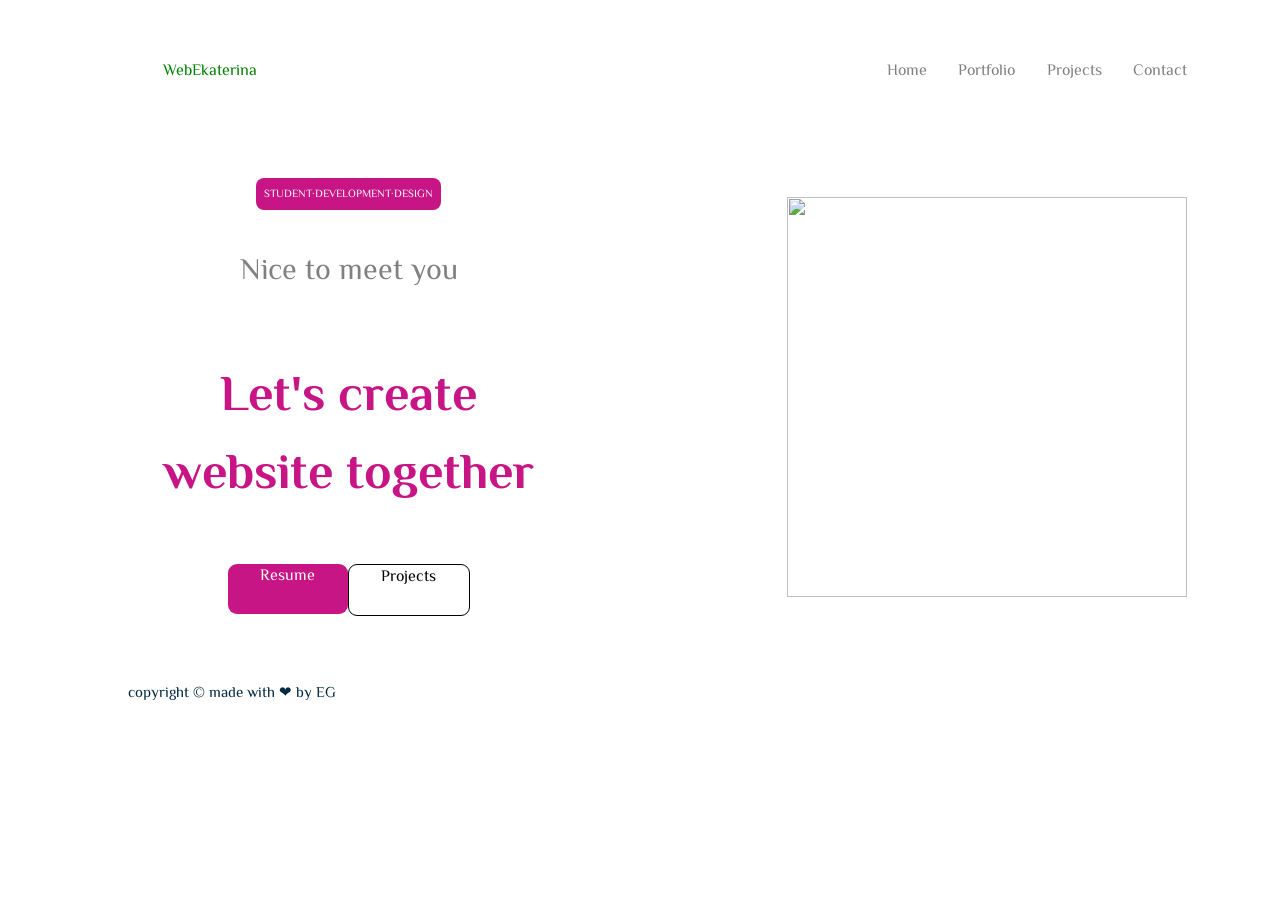
==== index.html @ 13c8c2bb "first commit!" ====
<!-- код главной страницы -->
<!DOCTYPE html>
<html lang="ru">
<head>
    <meta charset="UTF-8">
    <meta name="viewport" content="width=device-width, initial-scale=1.0">
    <title>My Portfolio</title>
    <link rel="stylesheet" href="style.css">
</head>
<body>
    <header>
        <div class="container">
            <a href="" class="logo">WebEkaterina</a>
            <nav>
                <ul>
                    <li><a href="">Home</a></li>
                    <li><a href="">Portfolio</a></li>
                    <li><a href="">Projects</a></li>
                    <li><a href="">Contact</a></li>
                </ul>
            </nav>
        </div>
    </header>
    <main>
        <div class="container">
            <div class="text">
                <p class="student">STUDENT·DEVELOPMENT·DESIGN</p>
                <p class="nice">Nice to meet you</p>
                <h1 class="lets_create">Let's create<br>website together</h1>
                <div class="resproj">
                    <p class="resume">Resume</p>
                    <p class="projects">Projects</p>
                </div>
            </div>
            <div class="image"><img src="C:\Users\Audi-\Desktop\IMG_6601.jpg"></div>
        </div>
    </main>
<footer>
    <p>copyright © made with ❤ by EG</p>
</footer>
</body>
</html>
---- style.css ----
@import url('https://fonts.googleapis.com/css2?family=El+Messiri&display=swap');

body {
    font-family: 'El Messiri', sans-serif;
    display: flex;
    flex-direction: column;
    align-items:center;
}
header {
    width: 1024px;
}
main {
    width: 1024px;
}
footer {
    color:#042940;
    font-size: 15px;
    width: 1024px;
}
ul {
    width: 300px;
    list-style: none;
    display: flex;
    justify-content: space-between;
}
a{
    text-decoration: none;
    color:grey;
}
.container {
    display:flex;
    justify-content:space-between;
    align-items: center;
    width: 1024px;
    margin: 20px;
    background-color: ;
    padding: 15px;
    border-radius: 10px;
}
.text {
    display:flex;
    flex-direction: column;
    align-items: center;
    text-align: center;
}
img {
    width: 400px;
    height:400px;
}
.logo {
    color:green;
}
.nice {
    color:grey;
    font-size: 30px;
}
.lets_create {
    color:mediumvioletred;
    font-size: 50px;
}
.student {
    background-color:mediumvioletred;
    color:white;
    font-size: 11px;
    margin:8px;
    padding:8px;
    height:16px;
    border-radius: 8px;
    text-align: center;
}
.resume {
    width:120px;
    height:50px;
    
    background-color:mediumvioletred;
    color:white;
    border-radius:9px;
}
.projects {
    width:120px;
    height:50px;
    background-color:white;
    color:black;
    border-radius:9px;
    border: solid black 1px;
}
.resproj {
    display:flex;
    justify-content: space-between;
    
}
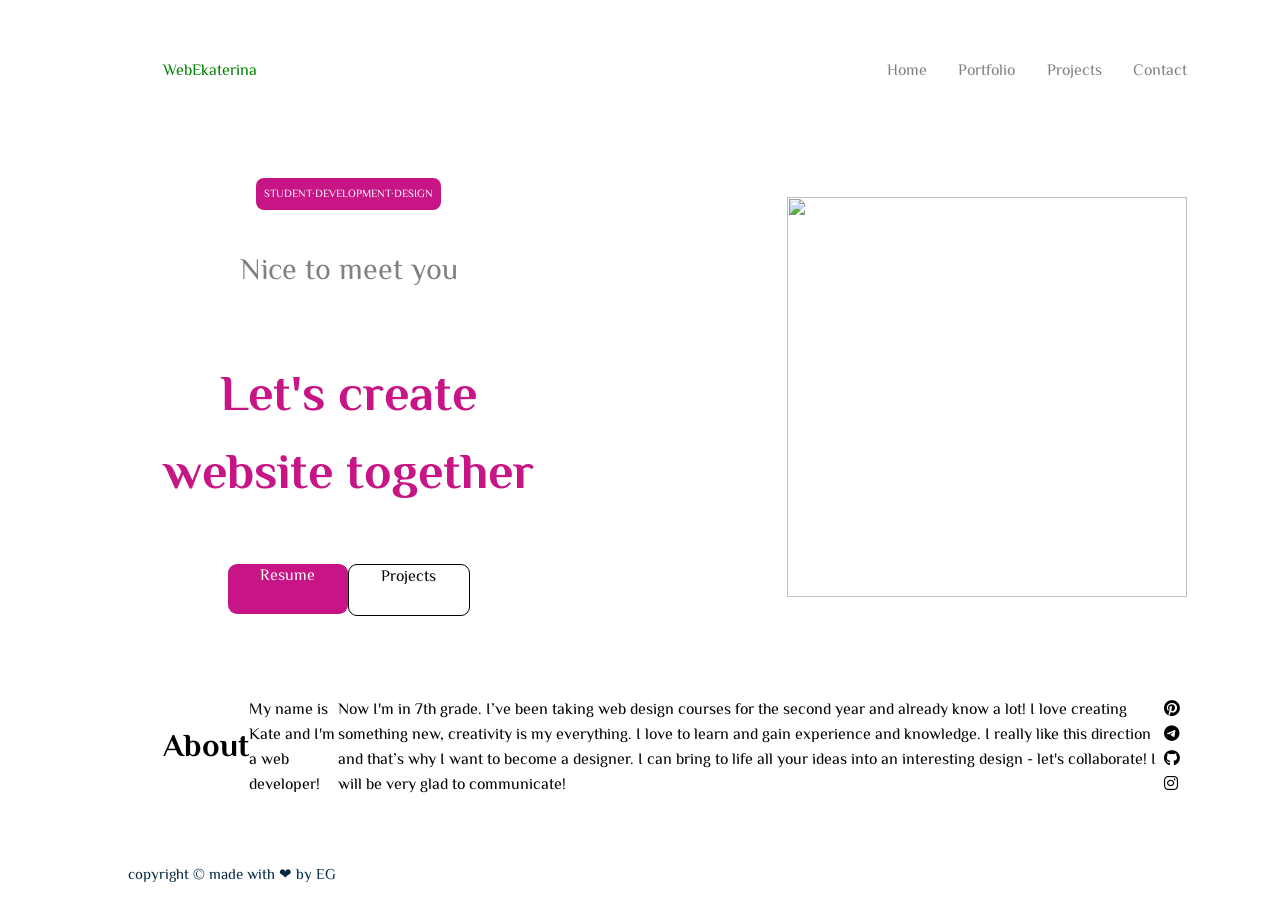
==== commit 3288bfb5: "Add files via upload" ====
--- a/index.html
+++ b/index.html
@@ -6,6 +6,7 @@
     <meta name="viewport" content="width=device-width, initial-scale=1.0">
     <title>My Portfolio</title>
     <link rel="stylesheet" href="style.css">
+    <link rel="stylesheet" href="https://cdnjs.cloudflare.com/ajax/libs/font-awesome/6.5.1/css/all.min.css" integrity="sha512-DTOQO9RWCH3ppGqcWaEA1BIZOC6xxalwEsw9c2QQeAIftl+Vegovlnee1c9QX4TctnWMn13TZye+giMm8e2LwA==" crossorigin="anonymous" referrerpolicy="no-referrer" />
 </head>
 <body>
     <header>
@@ -30,9 +31,20 @@
                 <div class="resproj">
                     <p class="resume">Resume</p>
                     <p class="projects">Projects</p>
-                </div>
+            </div>
             </div>
             <div class="image"><img src="C:\Users\Audi-\Desktop\IMG_6601.jpg"></div>
+        </div>
+        <div class="container">
+            <h1 class="about">About</h1>
+            <p class="black">My name is Kate and I'm a web developer!</p>
+            <p class="grey">Now I'm in 7th grade. I’ve been taking web design courses for the second year and already know a lot! I love creating something new, creativity is my everything. I love to learn and gain experience and knowledge. I really like this direction and that’s why I want to become a designer. I can bring to life all your ideas into an interesting design - let's collaborate! I will be very glad to communicate!</p>
+            <div class="icons">
+                <i class="fa-brands fa-pinterest"></i>
+                <i class="fa-brands fa-telegram"></i>
+                <i class="fa-brands fa-github"></i>
+                <i class="fa-brands fa-instagram"></i>
+            </div>
         </div>
     </main>
 <footer>
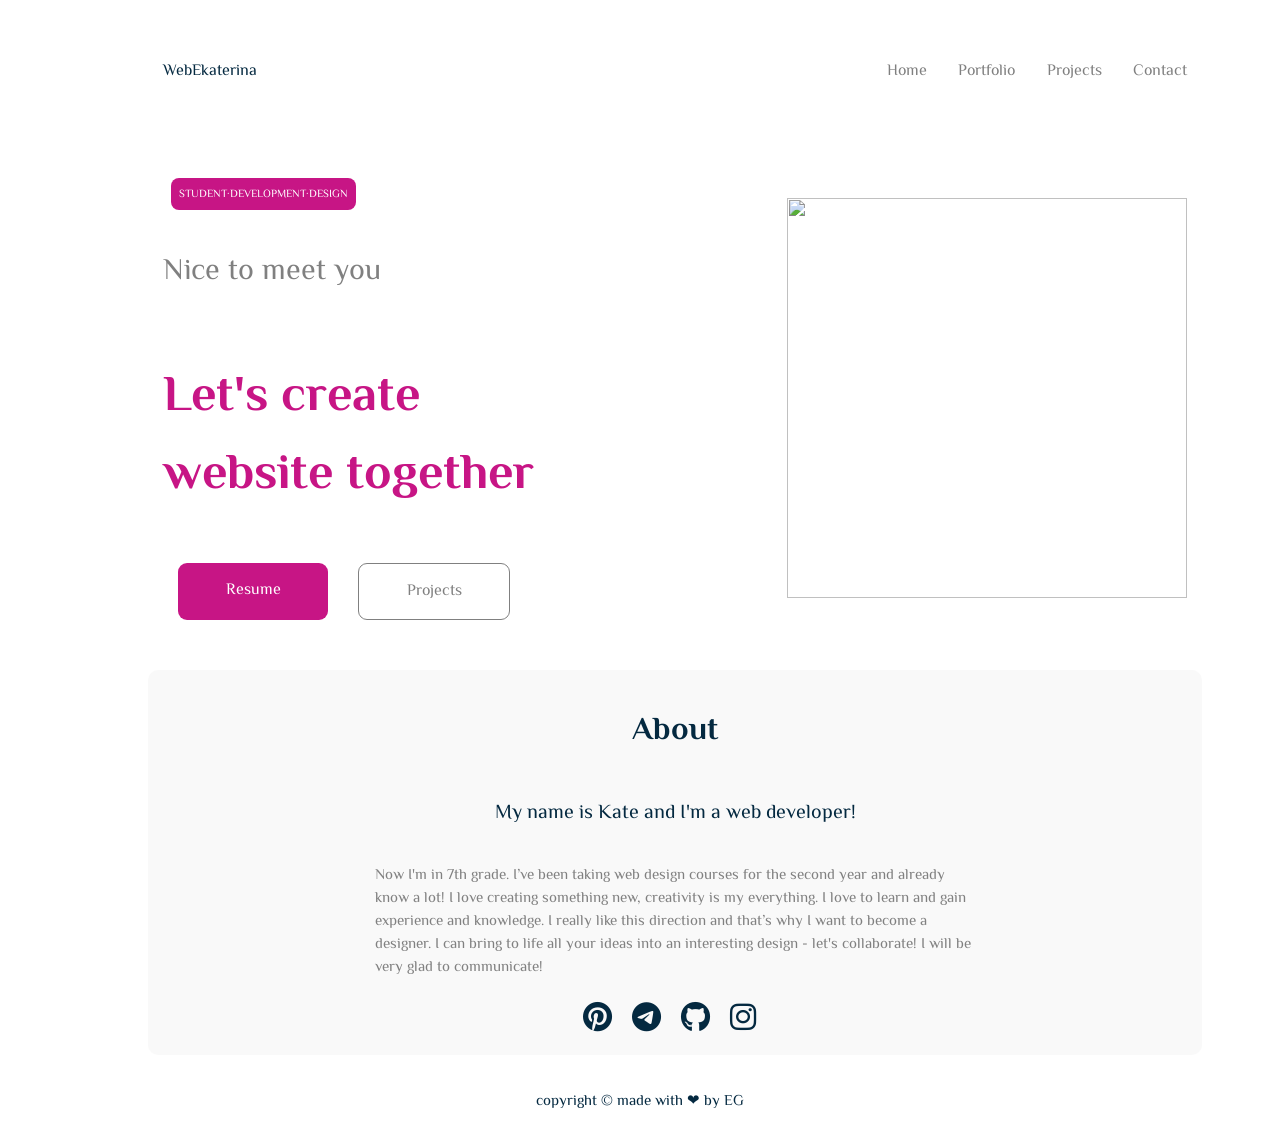
==== commit 267f3150: "Add files via upload" ====
--- a/index.html
+++ b/index.html
@@ -29,11 +29,11 @@
                 <p class="nice">Nice to meet you</p>
                 <h1 class="lets_create">Let's create<br>website together</h1>
                 <div class="resproj">
-                    <p class="resume">Resume</p>
-                    <p class="projects">Projects</p>
+                    <a href="" class="resume">Resume</a>
+                    <a href="" class="projects">Projects</a>
             </div>
             </div>
-            <div class="image"><img src="C:\Users\Audi-\Desktop\IMG_6601.jpg"></div>
+            <div class="image"><img src="lesson_15_semester_project\IMG_6601.jpg"></div>
         </div>
         <div class="container">
             <h1 class="about">About</h1>
--- a/style.css
+++ b/style.css
@@ -5,6 +5,7 @@
     display: flex;
     flex-direction: column;
     align-items:center;
+    justify-content: center;
 }
 header {
     width: 1024px;
@@ -16,6 +17,7 @@
     color:#042940;
     font-size: 15px;
     width: 1024px;
+    text-align: center;
 }
 ul {
     width: 300px;
@@ -37,18 +39,21 @@
     padding: 15px;
     border-radius: 10px;
 }
+.container:nth-child(2) {
+    flex-direction: column;
+    background-color: rgba(243, 243, 243, 0.521);
+}
 .text {
     display:flex;
     flex-direction: column;
-    align-items: center;
-    text-align: center;
+    align-items:flex-start;
 }
 img {
     width: 400px;
     height:400px;
 }
 .logo {
-    color:green;
+    color:#042940;
 }
 .nice {
     color:grey;
@@ -70,22 +75,47 @@
 }
 .resume {
     width:120px;
-    height:50px;
-    
+    padding:15px;
     background-color:mediumvioletred;
     color:white;
     border-radius:9px;
+    margin: 15px;
+    text-align: center;
+    display:block;
 }
 .projects {
     width:120px;
-    height:50px;
+    padding:15px;
     background-color:white;
-    color:black;
+    color: grey;
     border-radius:9px;
-    border: solid black 1px;
+    border: solid grey 1px;
+    margin: 15px;
+    text-align: center;
+    display:block;
 }
 .resproj {
     display:flex;
     justify-content: space-between;
     
+}
+.grey {
+    color: grey;
+    font-size: 15px;
+    width: 600px;
+}
+.black {
+    font-size: 20px;
+    color:#042940;
+}
+.about {
+    color:#042940
+}
+.icons {
+    width: 200px;
+    color:#042940;
+}
+.fa-brands {
+    font-size: 30px;
+    padding: 8px;
 }
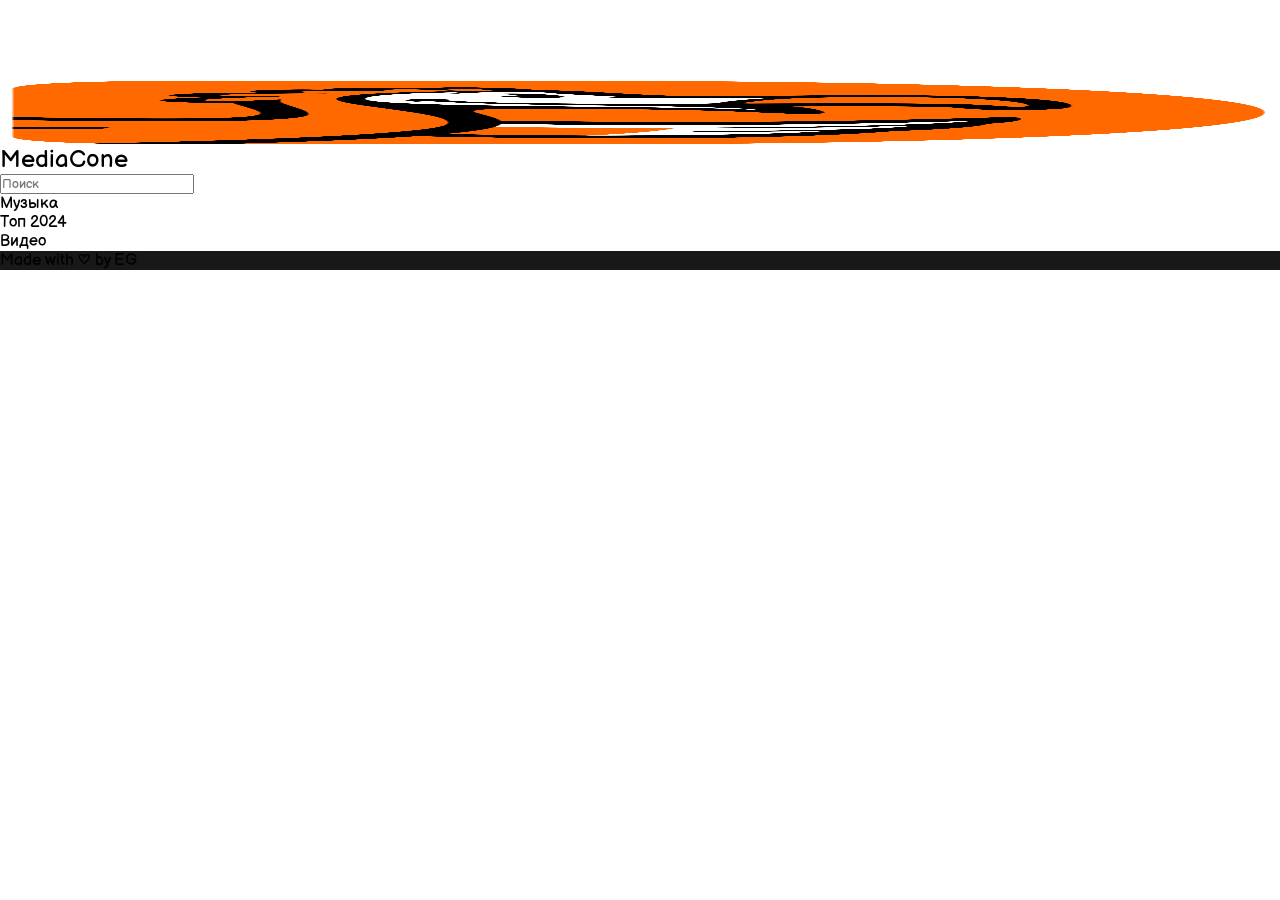
==== commit 7996812b: "Add files via upload" ====
--- a/index.html
+++ b/index.html
@@ -3,53 +3,46 @@
 <html lang="ru">
 <head>
     <meta charset="UTF-8">
-    <meta name="viewport" content="width=device-width, initial-scale=1.0">
-    <title>My Portfolio</title>
+    <title>NetOS Data</title>
     <link rel="stylesheet" href="style.css">
-    <link rel="stylesheet" href="https://cdnjs.cloudflare.com/ajax/libs/font-awesome/6.5.1/css/all.min.css" integrity="sha512-DTOQO9RWCH3ppGqcWaEA1BIZOC6xxalwEsw9c2QQeAIftl+Vegovlnee1c9QX4TctnWMn13TZye+giMm8e2LwA==" crossorigin="anonymous" referrerpolicy="no-referrer" />
+    <meta name="viewport" content="width=device-width, initial-scale=1" />
 </head>
 <body>
-    <header>
-        <div class="container">
-            <a href="" class="logo">WebEkaterina</a>
-            <nav>
-                <ul>
-                    <li><a href="">Home</a></li>
-                    <li><a href="">Portfolio</a></li>
-                    <li><a href="">Projects</a></li>
-                    <li><a href="">Contact</a></li>
-                </ul>
-            </nav>
-        </div>
-    </header>
-    <main>
-        <div class="container">
-            <div class="text">
-                <p class="student">STUDENT·DEVELOPMENT·DESIGN</p>
-                <p class="nice">Nice to meet you</p>
-                <h1 class="lets_create">Let's create<br>website together</h1>
-                <div class="resproj">
-                    <a href="" class="resume">Resume</a>
-                    <a href="" class="projects">Projects</a>
+        <header>
+            <img src="logo.png">
+            <h2>MediaCone</h2>
+            <div class="cont">
+                <form><input type="text" placeholder="Поиск"></form>
+                <div class="min">
+                    <div class="btn">Музыка</div>
+                    <div class="btnn">Топ 2024</div>
+                    <div class="btn">Видео</div>
+                </div>
             </div>
+        </header>
+        <main>
+            <div class="music">
+                <div class="cont_1">
+                    <iframe frameborder="0" style="border:none;width:409px;height:205px;" width="409" height="205" src="https://music.yandex.ru/iframe/track/98656943/20517809">Слушайте <a href='https://music.yandex.ru/album/20517809/track/98656943'>Surround Sound</a> — <a href='https://music.yandex.ru/artist/10526752'>JID</a> на Яндекс Музыке</iframe>
+                    <iframe frameborder="0" style="border:none;width:409px;height:205px;" width="409" height="205" src="https://music.yandex.ru/iframe/track/121558888/29239033">Слушайте <a href='https://music.yandex.ru/album/29239033/track/121558888'>MOVE YO BODY</a> — <a href='https://music.yandex.ru/artist/10761618'>Bryansanon</a> на Яндекс Музыке</iframe>
+                    <iframe frameborder="0" style="border:none;width:409px;height:205px;" width="409" height="205" src="https://music.yandex.ru/iframe/track/117377261/27380064">Слушайте <a href='https://music.yandex.ru/album/27380064/track/117377261'>Strangers</a> — <a href='https://music.yandex.ru/artist/8665761'>Ren</a> на Яндекс Музыке</iframe>
+                    <iframe frameborder="0" style="border:none;width:409px;height:205px;" width="409" height="205" src="https://music.yandex.ru/iframe/track/118857772/28033844">Слушайте <a href='https://music.yandex.ru/album/28033844/track/118857772'>greedy</a> — <a href='https://music.yandex.ru/artist/1413836'>speed up</a> на Яндекс Музыке</iframe>
+                    <iframe frameborder="0" style="border:none;width:409px;height:205px;" width="409" height="205" src="https://music.yandex.ru/iframe/track/121655456/29283279">Слушайте <a href='https://music.yandex.ru/album/29283279/track/121655456'>i wouldn't mind</a> — <a href='https://music.yandex.ru/artist/1413836'>speed up</a> на Яндекс Музыке</iframe>
+                    <iframe frameborder="0" style="border:none;width:409px;height:205px;" width="409" height="205" src="https://music.yandex.ru/iframe/track/119019629/28107070">Слушайте <a href='https://music.yandex.ru/album/28107070/track/119019629'>My Love Mine All Mine (Sped Up) - Nothing in the World Is Mine for Free</a> — <a href='https://music.yandex.ru/artist/1396260'>Hiko</a> на Яндекс Музыке</iframe>
+                </div>
+                <div class="cont_2">
+                    <iframe frameborder="0" style="border:none;width:409px;height:205px;" width="409" height="205" src="https://music.yandex.ru/iframe/track/4650823/521766">Слушайте <a href='https://music.yandex.ru/album/521766/track/4650823'>Swimming Pools (Drank)</a> — <a href='https://music.yandex.ru/artist/543582'>Kendrick Lamar</a> на Яндекс Музыке</iframe>
+                    <iframe frameborder="0" style="border:none;width:409px;height:205px;" width="409" height="205" src="https://music.yandex.ru/iframe/track/118653351/27943259">Слушайте <a href='https://music.yandex.ru/album/27943259/track/118653351'>ecstacy</a> — <a href='https://music.yandex.ru/artist/1413836'>speed up</a> на Яндекс Музыке</iframe>
+                    <iframe frameborder="0" style="border:none;width:409px;height:205px;" width="409" height="205" src="https://music.yandex.ru/iframe/track/123293290/30026013">Слушайте <a href='https://music.yandex.ru/album/30026013/track/123293290'>Meet you at the Graveyard</a> — <a href='https://music.yandex.ru/artist/1413836'>speed up</a> на Яндекс Музыке</iframe>
+                    <iframe frameborder="0" style="border:none;width:409px;height:205px;" width="409" height="205" src="https://music.yandex.ru/iframe/track/121932707/29413218">Слушайте <a href='https://music.yandex.ru/album/29413218/track/121932707'>Montagem Mysterious Game (Speed Up)</a> — <a href='https://music.yandex.ru/artist/16677549'>LXNGVX</a> на Яндекс Музыке</iframe>
+                    <iframe frameborder="0" style="border:none;width:409px;height:205px;" width="409" height="205" src="https://music.yandex.ru/iframe/track/5658416/621307">Слушайте <a href='https://music.yandex.ru/album/621307/track/5658416'>Kerosene</a> — <a href='https://music.yandex.ru/artist/49522'>Crystal Castles</a> на Яндекс Музыке</iframe>
+                    <iframe frameborder="0" style="border:none;width:409px;height:205px;" width="409" height="205" src="https://music.yandex.ru/iframe/track/113537641/25744491">Слушайте <a href='https://music.yandex.ru/album/25744491/track/113537641'>The Lost Soul Down</a> — <a href='https://music.yandex.ru/artist/5466847'>NBSPLV</a> на Яндекс Музыке</iframe>
+                </div>
             </div>
-            <div class="image"><img src="lesson_15_semester_project\IMG_6601.jpg"></div>
-        </div>
-        <div class="container">
-            <h1 class="about">About</h1>
-            <p class="black">My name is Kate and I'm a web developer!</p>
-            <p class="grey">Now I'm in 7th grade. I’ve been taking web design courses for the second year and already know a lot! I love creating something new, creativity is my everything. I love to learn and gain experience and knowledge. I really like this direction and that’s why I want to become a designer. I can bring to life all your ideas into an interesting design - let's collaborate! I will be very glad to communicate!</p>
-            <div class="icons">
-                <i class="fa-brands fa-pinterest"></i>
-                <i class="fa-brands fa-telegram"></i>
-                <i class="fa-brands fa-github"></i>
-                <i class="fa-brands fa-instagram"></i>
-            </div>
-        </div>
-    </main>
-<footer>
-    <p>copyright © made with ❤ by EG</p>
-</footer>
+        </main>
+        <footer>
+            <p>Made with ♥ by EG</p>
+        </footer>
+    </div>
 </body>
 </html>
-
--- a/style.css
+++ b/style.css
@@ -1,121 +1,671 @@
-@import url('https://fonts.googleapis.com/css2?family=El+Messiri&display=swap');
+@import url('https://fonts.googleapis.com/css2?family=Balsamiq+Sans:ital,wght@0,400;0,700;1,400;1,700&family=Nunito:ital,wght@0,200..1000;1,200..1000&display=swap');
 
-body {
-    font-family: 'El Messiri', sans-serif;
-    display: flex;
-    flex-direction: column;
-    align-items:center;
-    justify-content: center;
+* {
+	font-family: "Balsamiq Sans", sans-serif;
+  	font-weight: 400;
+  	font-style: normal;
+	margin: 0;
+	padding: 0;
+	scroll-behavior:smooth; 
+}
+main {
+	padding: 0 60px;
+	background-color: #fffff7;
 }
 header {
-    width: 1024px;
-}
-main {
-    width: 1024px;
+	display: flex;
+	flex-direction: column;
+	justify-content: center;
+	padding-top: 80px;
 }
 footer {
-    color:#042940;
-    font-size: 15px;
-    width: 1024px;
-    text-align: center;
-}
-ul {
-    width: 300px;
-    list-style: none;
-    display: flex;
-    justify-content: space-between;
-}
-a{
-    text-decoration: none;
-    color:grey;
-}
-.container {
-    display:flex;
-    justify-content:space-between;
-    align-items: center;
-    width: 1024px;
-    margin: 20px;
-    background-color: ;
-    padding: 15px;
-    border-radius: 10px;
-}
-.container:nth-child(2) {
-    flex-direction: column;
-    background-color: rgba(243, 243, 243, 0.521);
-}
-.text {
-    display:flex;
-    flex-direction: column;
-    align-items:flex-start;
+	background-color:#181818;
 }
 img {
-    width: 400px;
-    height:400px;
-}
-.logo {
-    color:#042940;
-}
-.nice {
-    color:grey;
-    font-size: 30px;
-}
-.lets_create {
-    color:mediumvioletred;
-    font-size: 50px;
-}
-.student {
-    background-color:mediumvioletred;
-    color:white;
-    font-size: 11px;
-    margin:8px;
-    padding:8px;
-    height:16px;
-    border-radius: 8px;
-    text-align: center;
-}
-.resume {
-    width:120px;
-    padding:15px;
-    background-color:mediumvioletred;
-    color:white;
-    border-radius:9px;
-    margin: 15px;
-    text-align: center;
-    display:block;
-}
-.projects {
-    width:120px;
-    padding:15px;
-    background-color:white;
-    color: grey;
-    border-radius:9px;
-    border: solid grey 1px;
-    margin: 15px;
-    text-align: center;
-    display:block;
-}
-.resproj {
-    display:flex;
-    justify-content: space-between;
-    
+	height: 65px;
+}
+h1 {
+	font-size: 25px;
+	font-weight: 700;
+}
+a {
+	text-decoration: none;
+}
+.menu_first, .max_div_header {
+	margin: 0 60px;
+}
+.line, .line_footer {
+	height: 1px;
+	width: 100%;
+	background-color:#92929265;
+	margin-bottom: 20px;
+}
+.line {
+	margin-top: 20px;
+}
+.live_circle {
+	height: 10px;
+	width: 10px;
+	border-radius: 100px;
+	background-color: #ff0022;
+	animation: live 2s infinite;
+	transition: 0.4s;
+}
+@keyframes live {
+	0% {
+		background-color:#ff0022e1;
+	}
+	50% {
+		background-color:#ff217656;
+	}
+	100% {
+		background-color:#ff0022e1;
+	}
+}
+.menu_first {
+	display: flex;
+	align-items: center;
+	margin-top: 20px;
+	padding: 0;
+}
+.menu_first a {
+	padding-left: 20px;
+	transition: 0.4s;
+}
+.menu_first a:hover {
+	color:#ff6600;
+}
+.max_div_header, .max_div_header2 {
+	display: flex;
+	align-items: center;
+	margin-bottom: 20px;
+	padding: 0;
+}
+.max_div_header {
+	justify-content: space-between;
+}
+.max_div_header2 {
+	position: fixed;
+	background-color: #ffffff93;
+	top: 1px;
+	z-index: 500;
+	padding: 0;
+}
+.p_header {
+	font-size: 14px;
+	color: #6e6e6e;
+	padding-top: 5px;
+}
+.div1 {
+	display: flex;
+	align-items: center;
+	align-items: flex-start;
+	padding-bottom: 25px;
+}
+.div1_1 {
+	display: flex;
+	flex-direction: column;
+	padding-left: 7px;
+}
+.div1_1 h1{
+	font-size: 35px;
+}
+.div1_1 .orange {
+	padding-top: 0;
+}
+.div1_2 {
+	margin-left: 60px;
+}
+.div1_2 p{
+	padding-top: 5px;
+}
+.div1_2_1 {
+	display: flex;
+	font-size: 26px;
+	margin-top: 3px;
+	align-items: flex-end;
+}
+.div1_2_1 .orange {
+	padding-left: 5px;
+	font-size: 22px;
+}
+.orange {
+	color: #ff6600;
+}
+.fa-star {
+	color: #ffd900;
+}
+.div2 {
+	display: flex;
+	justify-content: center;
+	align-items: center;
+}
+.div2_1 {
+	display:flex;
+	flex-direction: column;
+	align-items: center;
+	transition: 0.3s;
+}
+.div2_1:hover {
+	color:#ff6600;
+	.fa-dollar-sign {
+		transform: translateY(-7px);
+	}
+}
+.sign_in {
+	border-radius: 20px;
+	background-color: #f0f0f0;
+	color:#8f8f8f;
+	height: 35px;
+	width: 80px;
+	display: flex;
+	align-items: center;
+	justify-content: center;
+	margin-left: 17px;
+	transition: 0.4s;
+}
+.sign_in:hover {
+	color: black;
+}
+.fa-dollar-sign {
+	font-size: 30px;
+	transition: 0.2s;
+}
+.div_menu {
+	display: flex;
+	height: 75px;
+	width: 1500px;
+	background-color: #ffffff00;
+	justify-content: center;
+	align-items: center;
+}
+.div_menu a {
+	padding-right: 30px;
+	transition: 0.4s;
+	color: black;
+	text-decoration: none;
+	background-color: #ffffff00;
+}
+.div_menu a:hover {
+	color:#ff6600;
+}
+.basket {
+	background-color:#ff6600;
+	color: white;
+	border-radius: 25px;
+	height: 45px;
+	width: 105px;
+	display: flex;
+	align-items: center;
+	justify-content: center;
+	margin-left: 17px;
+	transition: 0.4s;
+	margin-right: 150px;
+}
+.basket:hover {
+	background-color:#e75d00;
+}
+.posters {
+	display: flex;
+	justify-content: center;
+	align-items: center;
+}
+.posters img  {
+	height: 295px;
+	border-radius: 20px;
+	margin: 4px;
+}
+.fa-chevron-right {
+	color:#ff6600;
+	font-size: 27px;
+	padding-left: 7px;
+}
+.often_order {
+	display: flex;
+	flex-direction: column;
+	align-items: flex-start;
+	justify-content: center;
+}
+.often_order_p {
+	font-size: 25px;
+	margin-top: 20px;
+}
+.often_order_min_div {
+	display: flex;
+	justify-content: flex-start;
+	align-items: center;
+	border-radius: 14px;
+	-webkit-box-shadow: 1px 1px 13px 10px #bebebe80;
+	-moz-box-shadow: 1px 1px 13px 10px #bebebe80;
+	box-shadow: 1px 1px 13px 10px #bebebe80;
+	margin: 20px 0px;
+	margin-right: 25px;
+	padding: 10px;
+	width: 262px;
+	transition: 0.4s;
+}
+.often_order_min_div:hover {
+	-webkit-box-shadow: 1px 1px 13px 10px rgba(234,  234,  234, 0.5);
+	-moz-box-shadow: 1px 1px 13px 10px rgba(234,  234,  234, 0.5);
+	box-shadow: 1px 1px 13px 10px rgba(234,  234,  234, 0.5);
+}
+.often_order_min_div img {
+	height: 110px;
+}
+.often_order_min_div_2 {
+	display: flex;
+	flex-direction: column;
+	align-items: flex-start;
+}
+.often_order_min {
+	display: flex;
+	justify-content: center;
+}
+.all_positions {
+	display: flex;
+	flex-direction: column;
+	align-items: center;
+	justify-content: flex-start;
+}
+.all_positions h2 {
+	margin-top: 90px;
+}
+.pizza {
+	display: flex;
+	flex-direction: column;
+	align-items: center;
+	justify-content: center;
+}
+.price {
+	display: flex;
+}
+.all_positions {
+	display: flex;
+	flex-direction: column;
+	align-items: flex-start;
+	justify-content: center;
+}
+.all_positions h2 {
+	font-size: 40px;
+	padding: 0 0 45px 0;
+}
+.all_positions_min_cont {
+	display: flex;
+	justify-content: center;
+	align-items: flex-start;
+	padding: 15px 0;
+}
+.all_positions_min_min_cont {
+	display: flex;
+	flex-direction: column;
+	align-items: flex-start;
+	justify-content: center;
+	width: 290px;
+	padding: 0 15px;
+}
+.all_positions_min_min_cont img {
+	height: 260px;
+	transition: 0.4s;
+}
+.all_positions_min_min_cont img:hover {
+	transform: translateY(12px);
+}
+.big_text {
+	font-size: 26px;
+	padding-top: 10px;
 }
 .grey {
-    color: grey;
-    font-size: 15px;
-    width: 600px;
-}
-.black {
-    font-size: 20px;
-    color:#042940;
-}
-.about {
-    color:#042940
-}
-.icons {
-    width: 200px;
-    color:#042940;
-}
-.fa-brands {
-    font-size: 30px;
-    padding: 8px;
-}+	color:#6e6e6e;
+	font-size: 18px;
+	padding: 10px 0;
+}
+.price1, .price2, .price3, .price4, .price5, .price6, .price7, .price8, .price9, .price10, .price11, .price12, .price13, .price14, .price15, .price16, .price17, .price18, .price19, .price20, .price21, .price22, .price23, .price24, .price25, .price26, .price27, .price28, .price29, .price30, .price31, .price32, .price33, .price34, .price35, .price36, .price37, .price38, .price39, .price40, .price41, .price42, .price43, .price44, .price45, .price46, .price47, .price48, .price49, .price50, .price51, .price52, .price53, .price54, .price55, .price56, .price57,        .price58, .price59, .price60, .price61, .price62, .price63, .price64, .price65, .price66, .price67, .price68, .price69, .price70, .price71, .price72, .price73, .price74, .price75, .price76, .price77 , .price78, .price79, .price80, .price81, .price82{
+	display: flex;
+	justify-content: space-between;
+	align-items: center;
+}
+.price1, .price12, .price13, .price21, .price22, .price23, .price27, .price29, .price31, .price32, .price33, .price35, .price39, .price45, .price49, .price53, .price55, .price58, .price61, .price63, .price66, .price70, .price73, .price77, .price78, .price82{
+	padding-top: 15px;
+}
+.price26, .price25, .price54, .price64 {
+	padding-top: 70px;
+}
+.price3, .price36, .price37, .price44, .price43, .price42, .price46, .price47, .price48, .price50, .price51, .price52, .price62 {
+	padding-top: 45px;
+}
+.price5 {
+	padding-top: 85px;
+}
+.price6 {
+	padding-top: 82px;
+}
+.price14, .price24, .price10 {
+	padding-top: 58px;
+}
+.price9, .price11, .price34, .price57, .price59, .price71, .price72, .price74, .price75, .price76, .price77 {
+	padding-top: 35px;
+}
+.price7 {
+	padding-top: 64px;
+}
+.price8 {
+	padding-top: 18px;
+}
+ .price4, .price38 {
+	padding-top: 23px;
+}
+.price16, .price60{
+	padding-top: 33px;
+}
+.price18 {
+	padding-top: 20px;
+}
+.price19, .price20, .price17 {
+	padding-top: 115px;
+}
+.price28, .price65  {
+	padding-top: 21px;
+}
+.price30 {
+	padding-top: 57px;
+}
+.price56, .price67, .price68, .price69, .price15 {
+	padding-top: 44px;
+}
+.price79 {
+	padding-top: 130px;
+}
+.price80 {
+	padding-top: 171px;
+}
+.price81 {
+	padding-top: 192px;
+}.price40, .price41 {
+	padding-top: 37px;
+}
+.price2 {
+	padding-top: 68px;
+}
+.choose {
+	color:#df5900;
+	background-color: #ffeddd;
+	border-radius: 25px;
+	height: 45px;
+	width: 135px;
+	display: flex;
+	align-items: center;
+	justify-content: center;
+	margin-left: 17px;
+	transition: 0.4s;
+}
+.choose:hover {
+	background-color: #ffc5b3;
+}
+.collect {
+	background-color:#ff5e00;
+	color: white;
+	border-radius: 25px;
+	height: 45px;
+	width: 135px;
+	display: flex;
+	align-items: center;
+	justify-content: center;
+	margin-left: 17px;
+	transition: 0.4s;
+}
+.collect:hover {
+	background-color:#da5000;
+}
+.max_div_latest {
+	display: flex;
+	align-items: flex-start;
+	justify-content: center;
+	padding-bottom: 95px;
+}
+.min_div_latest {
+	display: flex;
+	flex-direction: column;
+	align-items: center;
+	justify-content: flex-start;
+	width: 300px;
+	padding: 0 10px;
+}
+.min_div_latest .orange {
+	font-size: 25px;
+	z-index: 5000000;
+	background-color: #6e6e6e00;
+}
+.min_div_latest p {
+	font-size: 21px;
+}
+.min_min_div_latest {
+	padding-bottom: 10px;
+	width: 250px;
+}
+.padding {
+	padding-top: 10px;
+}
+.padding_max {
+	padding-top: 20px;
+}
+iframe {
+	width: 260px;
+	height: 260px;
+	border-radius: 17px;
+	position:absolute;
+	left: 1035px;
+	text-align: center;
+}
+.iframe {
+	padding-top: 10px;
+	text-align: center;
+}
+.delivery {
+	z-index: 50000000000;
+	position: relative;
+	background-color: #ffffff00;
+	top: 120px;
+	right: 0px;
+}
+.orange_div_footer {
+	width: 100%;
+	background-color: #FF6900;
+	display: flex;
+	justify-content: space-between;
+	align-items: center;
+	height: 90px;
+}
+.orange_div_footer_min {
+	display: flex;
+	justify-content: center;
+	align-items: center;
+	background-color: #FF6900;
+}
+.orange_div_footer_min p {
+	background-color: #FF6900;
+	color: white;
+	font-size: 20px;
+	padding-left: 15px;
+}
+.orange_div_footer_min img {
+	height: 70px;
+	margin-left: 60px;
+}
+.footer_btn {
+	color:#e25e00;
+	background-color: #ffeddd;
+	border-radius: 35px;
+	height: 60px;
+	width: 235px;
+	display: flex;
+	align-items: center;
+	justify-content: center;
+	margin-left: 17px;
+	transition: 0.4s;
+	margin-right: 60px;
+	font-size: 20px;
+}
+.footer_btn:hover{
+	background-color: #ffc5b3;
+}
+.grey_div_footer {
+	display: flex;
+	flex-direction: column;
+	align-items: flex-start;
+	justify-content: flex-start;
+	background-color: #181818;
+	padding: 0 70px;
+}
+.min_grey_div_footer {
+	display: flex;
+	align-items: center;
+	justify-content:space-around;
+	background-color: #181818;
+}
+.min_min_grey_div_footer {
+	display: flex;
+	align-items: flex-start;
+	justify-content: flex-start;
+	background-color: #181818;
+	padding-top: 40px;
+	font-size: 20px;
+}
+.min_min_min_grey_div_footer, .min_min_min_grey_div_footer_partners, .min_min_min_grey_div_footer_interesting {
+	display: flex;
+	flex-direction: column;
+	align-items: flex-start;
+	justify-content: flex-start;
+	background-color: #181818;
+	padding-right: 65px;
+	padding-bottom: 50px;
+}
+.min_min_min_grey_div_footer_partners {
+	width: 150px;
+}
+.min_min_min_grey_div_footer_interesting {
+	width: 160px;
+}
+.min_min_min_grey_div_footer a, .min_min_min_grey_div_footer_partners a, .min_min_min_grey_div_footer_interesting a{
+	color: #9F9F9F;
+	background-color: #18181800;
+	padding-bottom: 10px;
+	transition: 0.3s;
+}
+.min_min_min_grey_div_footer a:hover, .min_min_min_grey_div_footer_partners a:hover, .min_min_min_grey_div_footer_interesting a:hover {
+	color: white;
+}
+.min_min_min_grey_div_footer .white_footer, .min_min_min_grey_div_footer_partners .white_footer, .min_min_min_grey_div_footer_interesting .white_footer {
+	color: white;
+	padding-bottom: 10px;
+}
+.apps_footer {
+	display: flex;
+	flex-direction:row;
+	align-items: flex-start;
+	justify-content: center;
+	position: relative;
+}
+.apps_footer_min {
+	display: flex;
+	flex-direction:column;
+	align-items: center;
+	justify-content: flex-end;
+	width: 250px;
+	top: -15px;
+	left: 157px;
+	position: absolute;
+}
+.apps_footer_min a{
+	padding-top: 15px;
+	padding-right: 45px;
+	color:#6e6e6e;
+	transition: 0.3s;
+}
+.apps_footer_min a:hover {
+	color: white;
+}
+.app_apple img {
+	border-radius: 7px;
+	border: solid #A6A6A6 1px;
+	height: 55px;
+}
+.app_google img {
+	height: 87px;
+}
+.app_huawei img{
+	height: 54px;
+	border-radius: 7px;
+	border: solid #A6A6A6 1px;
+}
+.numbers_footer {
+	display: flex;
+	flex-direction: column;
+}
+.big_number {
+	font-size: 45px;
+	color: white;
+}
+.grey_number1 {
+	color:#6e6e6e;
+	width: 400px;
+	margin-top: 15px;
+	padding-right: 150px;
+	font-size: 21px;
+}
+.grey_number2 {
+	color:#6e6e6e;
+	width: 330px;
+	margin-top: 15px;
+	font-size: 21px;
+}
+.line_footer {
+	margin-top: 0px;
+}
+.info_footer {
+	display: flex;
+	justify-content: center;
+	align-items: center;
+}
+.info_footer p {
+	color:#c2c2c2;
+}
+.info_footer a{
+	padding-right: 20px;
+	transition: 0.3s;
+	color:#c2c2c2;
+}
+.info_footer a:hover {
+	color: white;
+}
+.c {
+	padding: 0 20px;
+}
+.social_media_footer {
+	padding-left: 285px;
+	padding-top: 10px;
+}
+.social_media_footer .fa-brands {
+	transition: 0.3s;
+	padding-left: 10px;
+	font-size: 50px;
+	color: #525252;
+}
+.social_media_footer .fa-brands:hover{
+	color: #c9c9c9;
+}
+.end_footer {
+	padding-top: 25px;
+	display: flex;
+	flex-direction: column;
+	align-items: flex-start;
+}
+.end_footer .grey {
+	padding: 1px;
+	font-size: 16px;
+}
+.made_love {
+	color: white;
+	text-align: center;
+	padding-top: 30px;
+	padding-bottom: 25px; 
+} -->
